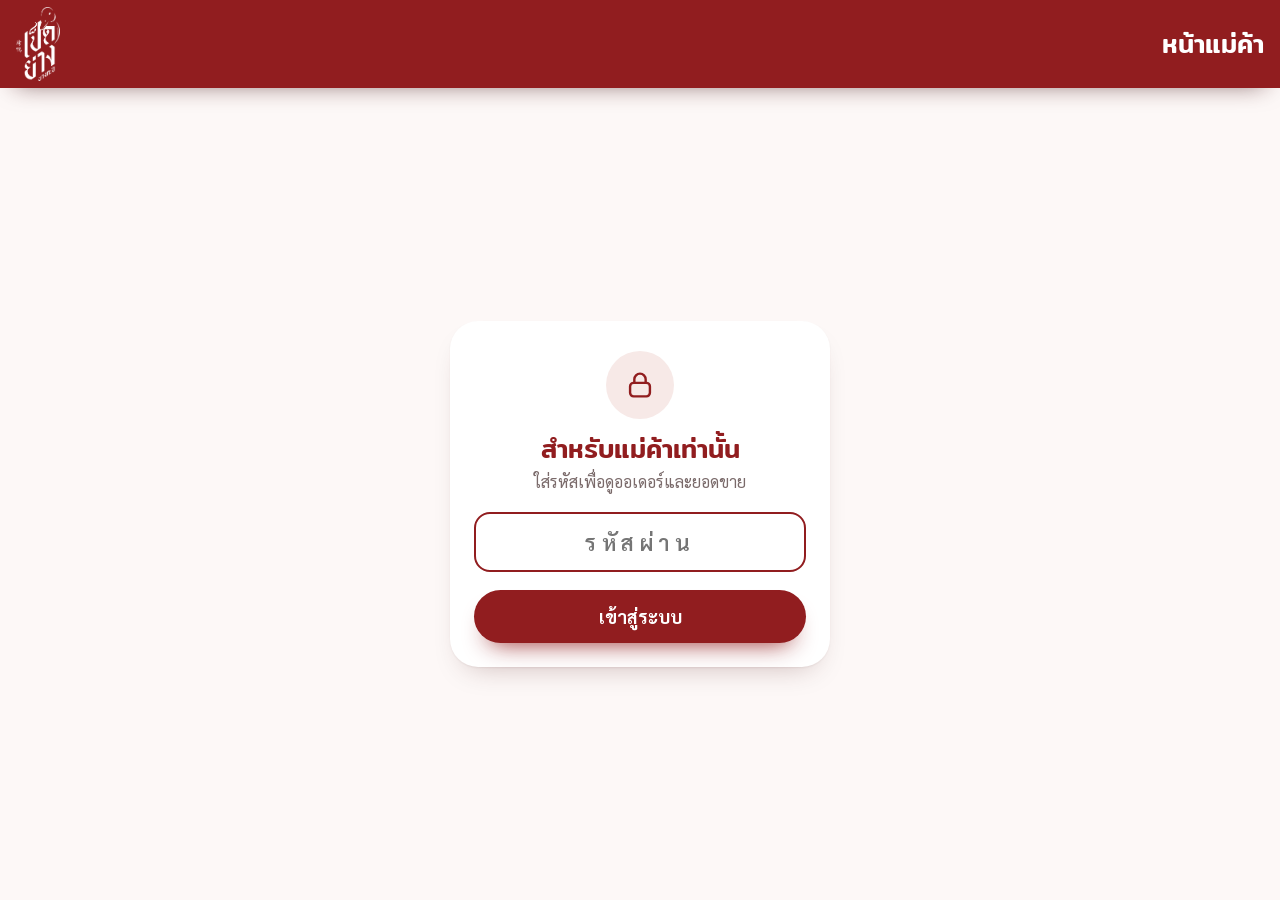
==== seller.html @ ef22b998 "Replace with new duck menu web project" ====
<!doctype html>
<html lang="th">
<head>
  <meta charset="utf-8">
  <meta name="viewport" content="width=device-width, initial-scale=1, viewport-fit=cover">
  <meta name="robots" content="noindex, nofollow">
  <meta name="theme-color" content="#911D1F">
  <title>หน้าแม่ค้า — เป็ดย่างบางกะปิ</title>
  <link rel="preconnect" href="https://fonts.googleapis.com">
  <link rel="preconnect" href="https://fonts.gstatic.com" crossorigin>
  <link href="https://fonts.googleapis.com/css2?family=Mitr:wght@400;500;600&family=Sarabun:wght@400;500;600;700&display=swap" rel="stylesheet">
  <link rel="stylesheet" href="css/base.css">
  <link rel="stylesheet" href="css/seller.css">
</head>
<body>

  <header class="topbar">
    <div class="topbar-in">
      <div class="brand-static">
        <img class="logo" src="logo/logo.png" alt="เป็ดย่างบางกะปิ" onerror="this.hidden=true">
      </div>
      <div class="topbar-title"><span class="t1">หน้าแม่ค้า</span></div>
    </div>
  </header>

  <!-- เข้าสู่ระบบด้วยรหัส (js/seller/seller-auth.js) -->
  <main class="login" id="loginView">
    <form class="login-card" id="loginForm" autocomplete="off">
      <div class="login-icon" id="loginIcon"></div>
      <h1>สำหรับแม่ค้าเท่านั้น</h1>
      <p>ใส่รหัสเพื่อดูออเดอร์และยอดขาย</p>
      <input id="pinInput" type="password" inputmode="numeric" autocomplete="current-password" placeholder="รหัสผ่าน" aria-label="รหัสผ่าน" required>
      <p class="form-error" id="loginError" role="alert" hidden></p>
      <button class="primary-btn" type="submit" id="loginBtn">เข้าสู่ระบบ</button>
      <p class="demo-hint" id="demoHint" hidden>โหมดตัวอย่าง: รหัสสำหรับทดลองคือ <b>1234</b></p>
    </form>
  </main>

  <!-- ออเดอร์และยอดขาย (js/seller/orders-view.js, sales-summary.js) -->
  <main class="dash" id="dashView" hidden>
    <div class="dash-wrap">
      <div class="notice" id="notice" role="status" hidden></div>

      <div class="toolbar">
        <label class="date-pick"><span>วันที่</span><input type="date" id="dateInput"></label>
        <button class="tool-btn" type="button" id="todayBtn" hidden>กลับไปวันนี้</button>
        <span class="spacer"></span>
        <button class="tool-btn" type="button" id="soundBtn" aria-pressed="false"></button>
        <button class="tool-btn icon" type="button" id="refreshBtn" aria-label="รีเฟรช"></button>
        <button class="tool-btn" type="button" id="logoutBtn">ออก</button>
      </div>

      <section class="summary" id="summary" aria-live="polite"></section>

      <div class="tabs" id="tabs" role="tablist" aria-label="กรองออเดอร์"></div>
      <div id="orders"></div>
      <p class="updated" id="updated"></p>
    </div>
  </main>

  <script type="module" src="js/seller/main.js"></script>
</body>
</html>
---- css/base.css ----
/* =========================================================
   เมนู เป็ดย่างบางกะปิ — css/base.css
   ตัวแปรสี / reset / แถบหัว / แจ้งเตือน / keyframes  (ใช้ร่วมกันทั้งหน้าลูกค้าและหน้าแม่ค้า)
   ธีม: แดง #911D1F และขาว
   ========================================================= */

:root {
  --red: #911D1F;
  --red-deep: #6C1315;
  --red-soft: #F7E9E7;
  --red-line: #EBD3D0;
  --ink: #2B1415;
  --muted: #7A6A6A;
  --paper: #FFFFFF;
  --wash: #FDF8F7;

  --font-display: 'Mitr', 'Noto Sans Thai', 'Sarabun', system-ui, sans-serif;
  --font-body: 'Sarabun', 'Noto Sans Thai', system-ui, sans-serif;

  --header-h: 76px;
  --rail-w: 80px;
  --ease-out: cubic-bezier(.2, .8, .2, 1);
  --ease-spring: cubic-bezier(.34, 1.56, .64, 1);

  --shadow-card: 0 1px 2px rgba(60, 10, 12, .06), 0 14px 30px -16px rgba(60, 10, 12, .28);
  --shadow-card-hover: 0 2px 4px rgba(60, 10, 12, .08), 0 26px 44px -18px rgba(60, 10, 12, .38);
}

@media (min-width: 900px) {
  :root { --header-h: 88px; --rail-w: 116px; }
}

*, *::before, *::after { box-sizing: border-box; }

html { -webkit-text-size-adjust: 100%; }
html.lock { overflow: hidden; }

body {
  margin: 0;
  background: var(--wash);
  color: var(--ink);
  font: 400 16px/1.5 var(--font-body);
  -webkit-font-smoothing: antialiased;
}

button { font: inherit; color: inherit; }
img { max-width: 100%; }
[hidden] { display: none !important; }

:focus-visible { outline: 3px solid var(--red); outline-offset: 3px; }
.topbar :focus-visible { outline-color: #fff; }

/* ---------- Top bar ---------- */
.topbar {
  position: sticky;
  top: 0;
  z-index: 40;
  background: var(--red);
  color: #fff;
  padding-top: env(safe-area-inset-top, 0px);
  box-shadow: 0 12px 24px -16px rgba(60, 10, 12, .65);
}

.topbar-in {
  height: var(--header-h);
  display: flex;
  align-items: center;
  justify-content: space-between;
  gap: 16px;
  padding-left: max(16px, env(safe-area-inset-left, 0px));
  padding-right: max(16px, env(safe-area-inset-right, 0px));
}

.brand {
  all: unset;
  box-sizing: border-box;
  display: flex;
  align-items: center;
  height: 100%;
  cursor: pointer;
  -webkit-tap-highlight-color: transparent;
}

.logo {
  display: block;
  height: calc(var(--header-h) - 14px);
  width: auto;
  transform-origin: 50% 90%;
}

.brand.wiggle .logo { animation: wiggle .7s var(--ease-out); }

.brand-fallback {
  display: none;
  font: 500 22px/1 var(--font-display);
}
.brand.no-logo .logo { display: none; }
.brand.no-logo .brand-fallback { display: block; }

.topbar-title { text-align: right; line-height: 1.15; }
.topbar-title .t1 { display: block; font: 500 20px/1.15 var(--font-display); }
.topbar-title .t2 { display: block; font-size: 13px; opacity: .8; margin-top: 3px; }

@media (min-width: 900px) {
  .topbar-title .t1 { font-size: 26px; }
  .topbar-title .t2 { font-size: 14px; }
}


/* ---------- Notice ---------- */
.notice {
  display: flex;
  flex-wrap: wrap;
  align-items: center;
  gap: 6px 12px;
  margin-bottom: 18px;
  padding: 11px 14px;
  border-radius: 14px;
  background: var(--red-soft);
  border: 1px solid var(--red-line);
  color: var(--red-deep);
  font-size: 14.5px;
}
.notice button {
  appearance: none;
  border: 0;
  background: var(--red);
  color: #fff;
  padding: 6px 14px;
  border-radius: 999px;
  font-weight: 600;
  font-size: 13.5px;
  cursor: pointer;
}

/* ---------- Confetti ---------- */
.burst-layer { position: fixed; inset: 0; pointer-events: none; z-index: 200; overflow: hidden; }
.confetti {
  position: absolute;
  left: 0;
  top: 0;
  width: var(--s, 9px);
  height: var(--s, 9px);
  border-radius: var(--r, 50%);
  background: var(--c);
  box-shadow: 0 0 0 1px rgba(145, 29, 31, .2);
  animation: fling .95s cubic-bezier(.12, .7, .3, 1) forwards;
}

/* ---------- Keyframes ---------- */
@keyframes rise { from { opacity: 0; transform: translateY(26px) scale(.97); } to { opacity: 1; transform: none; } }
@keyframes slidein { from { opacity: 0; transform: translateX(-18px); } to { opacity: 1; transform: none; } }
@keyframes fadein { from { opacity: 0; } to { opacity: 1; } }
@keyframes iconpop { 0% { transform: scale(.6) rotate(-14deg); } 60% { transform: scale(1.22) rotate(6deg); } 100% { transform: scale(1) rotate(0); } }
@keyframes wiggle { 0%, 100% { transform: rotate(0); } 15% { transform: rotate(-10deg) scale(1.06); } 35% { transform: rotate(8deg); } 55% { transform: rotate(-6deg); } 75% { transform: rotate(3deg); } }
@keyframes roll { from { transform: rotate(0); } to { transform: rotate(360deg); } }
@keyframes shimmer { to { background-position: -200% 0; } }
@keyframes picked { 0% { transform: scale(1); } 40% { transform: scale(1.06) rotate(-1.5deg); } 70% { transform: scale(.98) rotate(1deg); } 100% { transform: scale(1); } }
@keyframes sheetup { from { opacity: 0; transform: translateY(60px) scale(.98); } to { opacity: 1; transform: none; } }
@keyframes sheetdown { to { opacity: 0; transform: translateY(40px) scale(.98); } }
@keyframes fromright { from { opacity: 0; transform: translateX(34px); } to { opacity: 1; transform: none; } }
@keyframes fromleft { from { opacity: 0; transform: translateX(-34px); } to { opacity: 1; transform: none; } }
@keyframes fling {
  0% { transform: translate(var(--x), var(--y)) scale(.3) rotate(0); opacity: 1; }
  70% { opacity: 1; }
  100% { transform: translate(calc(var(--x) + var(--dx)), calc(var(--y) + var(--dy) + 70px)) scale(1) rotate(var(--rot)); opacity: 0; }
}

@media (prefers-reduced-motion: reduce) {
  *, *::before, *::after {
    animation-duration: .01ms !important;
    animation-iteration-count: 1 !important;
    transition-duration: .01ms !important;
    scroll-behavior: auto !important;
  }
}
/* ---------- Toast ---------- */
.toast {
  position: fixed;
  left: 50%;
  bottom: calc(26px + env(safe-area-inset-bottom, 0px));
  z-index: 300;
  max-width: min(92vw, 420px);
  padding: 10px 18px;
  border-radius: 999px;
  background: var(--ink);
  color: #fff;
  font-weight: 600;
  font-size: 14.5px;
  text-align: center;
  opacity: 0;
  pointer-events: none;
  transform: translate(-50%, 18px);
  transition: opacity .25s, transform .35s var(--ease-spring);
}
.toast.show { opacity: 1; transform: translate(-50%, 0); }

/* ---------- ตัวปรับจำนวน (+ / −) ---------- */
.qty {
  display: inline-flex;
  align-items: center;
  gap: 4px;
  padding: 4px;
  border-radius: 999px;
  background: var(--red-soft);
  color: var(--red);
}
.qty button {
  appearance: none;
  width: 38px;
  height: 38px;
  border: 0;
  border-radius: 50%;
  background: #fff;
  color: var(--red);
  display: grid;
  place-items: center;
  cursor: pointer;
  box-shadow: 0 4px 10px -6px rgba(60, 10, 12, .5);
  transition: transform .25s var(--ease-spring), background .2s, color .2s;
}
.qty button svg { width: 18px; height: 18px; stroke-width: 2.4; }
.qty button:hover:not(:disabled) { background: var(--red); color: #fff; transform: scale(1.08); }
.qty button:disabled { opacity: .35; cursor: default; box-shadow: none; }
.qty > span { min-width: 34px; text-align: center; font: 600 18px var(--font-display); color: var(--ink); font-variant-numeric: tabular-nums; }
.qty.sm button { width: 30px; height: 30px; }
.qty.sm button svg { width: 15px; height: 15px; }
.qty.sm > span { min-width: 26px; font-size: 16px; }

/* ---------- ปุ่มทั่วไป ---------- */
.ghost-btn {
  appearance: none;
  border: 2px solid var(--red);
  background: #fff;
  color: var(--red);
  padding: 9px 20px;
  border-radius: 999px;
  font-weight: 700;
  font-size: 15px;
  cursor: pointer;
  transition: background .2s, color .2s;
}
.ghost-btn:hover { background: var(--red); color: #fff; }
---- css/seller.css ----
/* =========================================================
   css/seller.css — หน้าแม่ค้า (seller.html): เข้าสู่ระบบ + สรุปยอดขาย + รายการออเดอร์
   ========================================================= */

.brand-static { display: flex; align-items: center; height: 100%; }

.primary-btn {
  appearance: none;
  width: 100%;
  padding: 15px 24px;
  border: 0;
  border-radius: 999px;
  background: var(--red);
  color: #fff;
  font: 700 18px var(--font-body);
  cursor: pointer;
  box-shadow: 0 14px 24px -14px rgba(145, 29, 31, .95);
  transition: transform .25s var(--ease-spring), background .2s, opacity .2s;
}
.primary-btn:hover:not(:disabled) { background: var(--red-deep); }
.primary-btn:active:not(:disabled) { transform: scale(.98); }
.primary-btn:disabled { opacity: .6; cursor: progress; }

.form-error {
  margin: 12px 0 0;
  padding: 10px 14px;
  border-radius: 14px;
  background: #FDECEC;
  border: 1px solid #F2B8B8;
  color: #8A1517;
  font-weight: 600;
  font-size: 14.5px;
}

/* ---------- เข้าสู่ระบบ ---------- */
.login { min-height: calc(100dvh - var(--header-h)); display: grid; place-items: center; padding: 24px 16px; }
.login-card {
  width: min(380px, 100%);
  padding: 30px 24px 24px;
  border-radius: 28px;
  background: #fff;
  text-align: center;
  box-shadow: var(--shadow-card);
  animation: rise .5s var(--ease-out) both;
}
.login-icon {
  width: 68px; height: 68px; margin: 0 auto 14px; border-radius: 50%;
  background: var(--red-soft); color: var(--red); display: grid; place-items: center;
}
.login-icon svg { width: 34px; height: 34px; }
.login-card h1 { margin: 0; font: 500 26px/1.2 var(--font-display); color: var(--red); }
.login-card p { margin: 6px 0 18px; color: var(--muted); }
.login-card input {
  width: 100%; margin-bottom: 6px; padding: 14px 16px; border: 2px solid var(--red-line); border-radius: 16px;
  font: 600 22px var(--font-body); letter-spacing: .25em; text-align: center; color: var(--ink); background: #fff;
}
.login-card input:focus { outline: none; border-color: var(--red); }
.login-card .form-error { margin: 8px 0 12px; }
.login-card .primary-btn { margin-top: 12px; }
.login-card p.demo-hint { margin: 14px 0 0; font-size: 14px; }

/* ---------- แดชบอร์ด ---------- */
.dash { padding: 18px 16px calc(40px + env(safe-area-inset-bottom, 0px)); }
.dash-wrap { max-width: 1000px; margin: 0 auto; }

.toolbar { display: flex; flex-wrap: wrap; align-items: center; gap: 8px 10px; margin-bottom: 16px; }
.toolbar .spacer { flex: 1; }
.date-pick { display: inline-flex; align-items: center; gap: 8px; font-weight: 700; }
.date-pick input {
  padding: 9px 12px; border: 2px solid var(--red-line); border-radius: 14px; background: #fff;
  font: 600 15.5px var(--font-body); color: var(--ink);
}
.date-pick input:focus { outline: none; border-color: var(--red); }
.tool-btn {
  appearance: none;
  display: inline-flex; align-items: center; gap: 6px;
  padding: 9px 16px; border: 2px solid var(--red-line); border-radius: 999px; background: #fff; color: var(--red);
  font: 700 14.5px var(--font-body); cursor: pointer;
  transition: background .2s, color .2s, border-color .2s;
}
.tool-btn svg { width: 19px; height: 19px; }
.tool-btn:hover { border-color: var(--red); }
.tool-btn[aria-pressed="true"] { background: var(--red); border-color: var(--red); color: #fff; }
.tool-btn.icon { padding: 9px 11px; }
.tool-btn.spin svg { animation: roll .8s linear infinite; }

/* ---------- สรุปยอดขาย ---------- */
.summary { display: grid; grid-template-columns: repeat(3, minmax(0, 1fr)); gap: 10px; margin-bottom: 18px; }
.stat {
  padding: 14px 14px 12px; border-radius: 22px; background: #fff; box-shadow: var(--shadow-card);
  display: flex; flex-direction: column; gap: 2px; min-width: 0;
}
.stat small { color: var(--muted); font-weight: 700; font-size: 13px; }
.stat b { font: 500 clamp(26px, 6vw, 40px)/1.1 var(--font-display); color: var(--red); font-variant-numeric: tabular-nums; overflow-wrap: anywhere; }
.stat span { color: var(--muted); font-size: 12.5px; }
.stat.main { grid-column: 1 / -1; background: var(--red); color: #fff; }
.stat.main small, .stat.main span { color: rgba(255, 255, 255, .82); }
.stat.main b { color: #fff; font-size: clamp(38px, 10vw, 58px); }
@media (min-width: 700px) {
  .summary { grid-template-columns: 2fr 1fr 1fr 1fr; }
  .stat.main { grid-column: auto; }
}

/* ---------- กรองสถานะ ---------- */
.tabs { display: flex; flex-wrap: wrap; gap: 8px; margin-bottom: 14px; }
.tab {
  appearance: none; padding: 8px 16px; border: 0; border-radius: 999px; background: #fff; color: var(--muted);
  font: 700 14.5px var(--font-body); cursor: pointer; box-shadow: 0 0 0 1px var(--red-line) inset;
  font-variant-numeric: tabular-nums; transition: background .2s, color .2s;
}
.tab:hover { color: var(--red); }
.tab[aria-selected="true"] { background: var(--red); color: #fff; box-shadow: none; }

/* ---------- การ์ดออเดอร์ ---------- */
.orders { list-style: none; margin: 0; padding: 0; display: grid; grid-template-columns: repeat(auto-fill, minmax(min(100%, 420px), 1fr)); gap: 14px; }
.order {
  display: flex; flex-direction: column; border-radius: 24px; background: #fff; box-shadow: var(--shadow-card);
  overflow: hidden; border-top: 6px solid var(--red); animation: rise .4s var(--ease-out) both;
}
.order.done { border-top-color: #4C8B3F; }
.order.cancelled { border-top-color: #B8AAA8; opacity: .72; }
.order.is-new { animation: rise .4s var(--ease-out) both, newflash 1.6s ease-out 2; }
@keyframes newflash { 0%, 100% { box-shadow: var(--shadow-card); } 40% { box-shadow: 0 0 0 5px rgba(145, 29, 31, .35), var(--shadow-card); } }

.o-head { display: flex; align-items: flex-start; justify-content: space-between; gap: 10px; padding: 14px 16px 6px; }
.o-no { font: 500 38px/1 var(--font-display); color: var(--red); }
.order.cancelled .o-no { text-decoration: line-through; color: var(--muted); }
.o-meta { margin-top: 4px; color: var(--muted); font-size: 14px; }
.o-meta b { color: var(--ink); }
.pill { flex: none; padding: 4px 12px; border-radius: 999px; font-weight: 700; font-size: 13px; background: var(--red-soft); color: var(--red); }
.order.done .pill { background: #E6F2E2; color: #2F6B25; }
.order.cancelled .pill { background: #EEE8E7; color: #6E6362; }

.o-items { list-style: none; margin: 0; padding: 6px 16px 4px; }
.o-items li { display: grid; grid-template-columns: minmax(0, 1fr) auto; gap: 2px 12px; padding: 9px 0; border-bottom: 1px dashed var(--red-line); }
.o-items li:last-child { border-bottom: 0; }
.oi-name { font-weight: 700; font-size: 16.5px; }
.oi-name em { font-style: normal; color: var(--red); margin-left: 4px; }
.oi-qty { color: var(--red); font: 600 18px var(--font-display); margin-left: 6px; }
.oi-opt { grid-column: 1; color: var(--muted); font-size: 14px; }
.oi-price { grid-row: 1; grid-column: 2; align-self: start; font-weight: 700; font-variant-numeric: tabular-nums; }
.o-note { margin: 4px 16px 6px; padding: 8px 12px; border-radius: 12px; background: #FFF6DB; border: 1px solid #F0DC9B; color: #5A4300; font-size: 14.5px; }

.o-foot { margin-top: auto; padding: 10px 16px 14px; display: flex; align-items: center; justify-content: space-between; gap: 10px; flex-wrap: wrap; border-top: 1px solid var(--red-line); }
.o-total small { display: block; color: var(--muted); font-weight: 700; font-size: 12.5px; line-height: 1.1; }
.o-total b { font: 500 30px/1.1 var(--font-display); color: var(--red); font-variant-numeric: tabular-nums; }
.o-actions { display: flex; gap: 8px; }
.act {
  appearance: none; padding: 10px 18px; border: 2px solid var(--red); border-radius: 999px; background: #fff; color: var(--red);
  font: 700 15px var(--font-body); cursor: pointer; transition: background .2s, color .2s;
}
.act:hover { background: var(--red-soft); }
.act.go { background: var(--red); color: #fff; }
.act.go:hover { background: var(--red-deep); }
.act.quiet { border-color: var(--red-line); color: var(--muted); }
.act:disabled { opacity: .5; cursor: progress; }

.empty-orders { padding: 44px 16px; text-align: center; color: var(--muted); }
.empty-orders strong { display: block; font: 500 22px var(--font-display); color: var(--ink); margin-bottom: 4px; }
.updated { margin: 18px 0 0; text-align: center; color: var(--muted); font-size: 13px; }
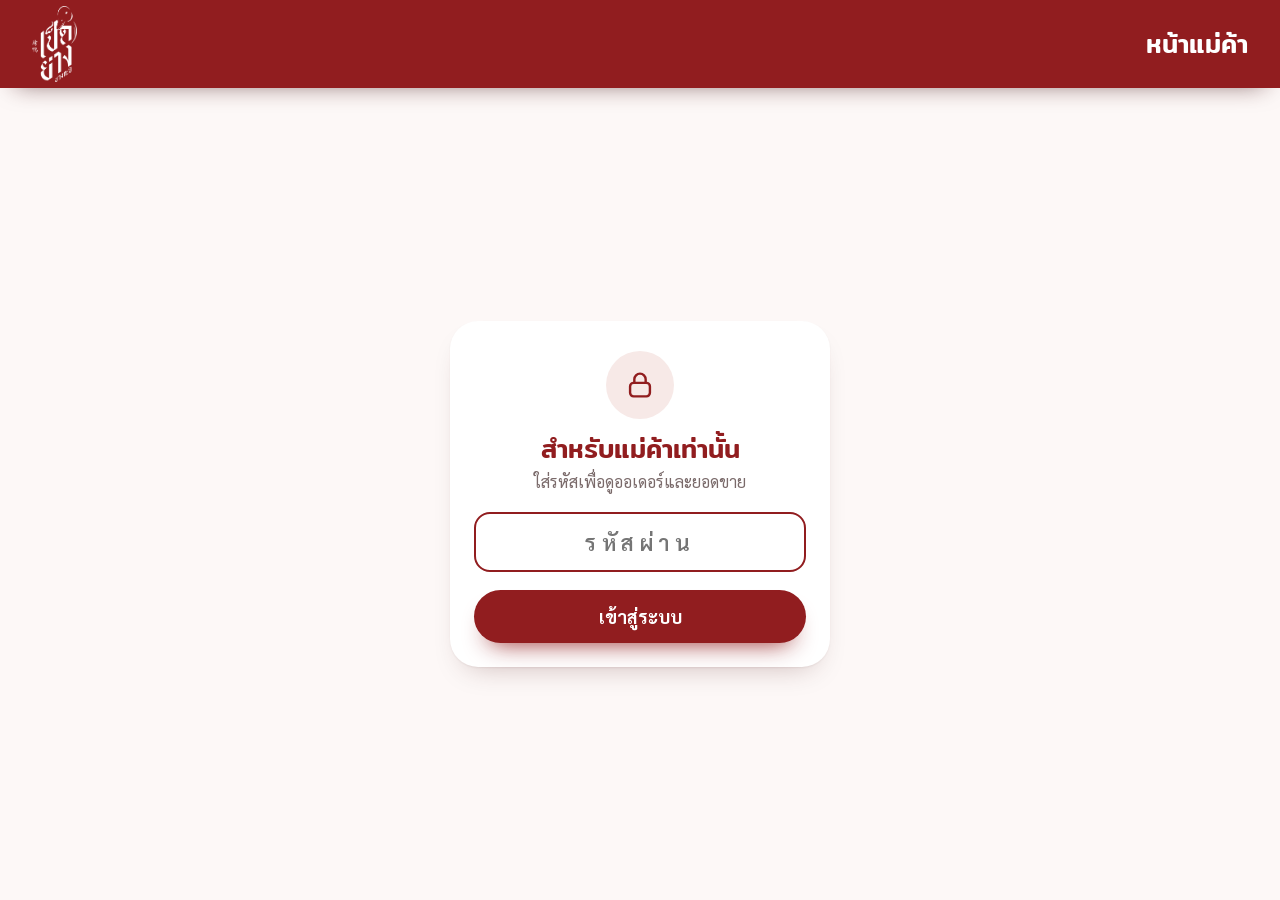
==== commit be4276c4: "Update website styles and components" ====
--- a/seller.html
+++ b/seller.html
@@ -9,8 +9,8 @@
   <link rel="preconnect" href="https://fonts.googleapis.com">
   <link rel="preconnect" href="https://fonts.gstatic.com" crossorigin>
   <link href="https://fonts.googleapis.com/css2?family=Mitr:wght@400;500;600&family=Sarabun:wght@400;500;600;700&display=swap" rel="stylesheet">
-  <link rel="stylesheet" href="css/base.css">
-  <link rel="stylesheet" href="css/seller.css">
+  <link rel="stylesheet" href="css/base.css?v=2">
+  <link rel="stylesheet" href="css/seller.css?v=2">
 </head>
 <body>
 
--- a/css/base.css
+++ b/css/base.css
@@ -17,8 +17,21 @@
   --font-display: 'Mitr', 'Noto Sans Thai', 'Sarabun', system-ui, sans-serif;
   --font-body: 'Sarabun', 'Noto Sans Thai', system-ui, sans-serif;
 
-  --header-h: 76px;
-  --rail-w: 80px;
+  /* ระยะห่างตามระบบ 8pt (4 / 8 / 12 / 16 / 24 / 32 / 48) */
+  --sp-1: 4px;
+  --sp-2: 8px;
+  --sp-3: 12px;
+  --sp-4: 16px;
+  --sp-5: 24px;
+  --sp-6: 32px;
+  --sp-7: 48px;
+  --gutter: 16px;         /* ระยะขอบซ้าย-ขวาของหน้า */
+  --tap: 44px;            /* ขนาดปุ่มกดขั้นต่ำสำหรับนิ้วมือ */
+
+  --header-h: 60px;
+  --rail-w: 116px;
+  --rail-h: 68px;         /* ความสูงแถบหมวดหมู่แนวนอน (มือถือ) */
+  --sticky-offset: calc(var(--rail-h) + var(--sp-4));
   --ease-out: cubic-bezier(.2, .8, .2, 1);
   --ease-spring: cubic-bezier(.34, 1.56, .64, 1);
 
@@ -26,8 +39,11 @@
   --shadow-card-hover: 0 2px 4px rgba(60, 10, 12, .08), 0 26px 44px -18px rgba(60, 10, 12, .38);
 }
 
+@media (min-width: 600px) {
+  :root { --gutter: 24px; }
+}
 @media (min-width: 900px) {
-  :root { --header-h: 88px; --rail-w: 116px; }
+  :root { --header-h: 88px; --rail-w: 116px; --gutter: 32px; --sticky-offset: calc(var(--header-h) + var(--sp-5)); }
 }
 
 *, *::before, *::after { box-sizing: border-box; }
@@ -43,7 +59,7 @@
   -webkit-font-smoothing: antialiased;
 }
 
-button { font: inherit; color: inherit; }
+button { font: inherit; color: inherit; touch-action: manipulation; -webkit-tap-highlight-color: transparent; }
 img { max-width: 100%; }
 [hidden] { display: none !important; }
 
@@ -52,8 +68,7 @@
 
 /* ---------- Top bar ---------- */
 .topbar {
-  position: sticky;
-  top: 0;
+  position: relative;
   z-index: 40;
   background: var(--red);
   color: #fff;
@@ -66,9 +81,12 @@
   display: flex;
   align-items: center;
   justify-content: space-between;
-  gap: 16px;
-  padding-left: max(16px, env(safe-area-inset-left, 0px));
-  padding-right: max(16px, env(safe-area-inset-right, 0px));
+  gap: var(--sp-4);
+  padding-left: max(var(--gutter), env(safe-area-inset-left, 0px));
+  padding-right: max(var(--gutter), env(safe-area-inset-right, 0px));
+}
+@media (min-width: 900px) {
+  .topbar { position: sticky; top: 0; }
 }
 
 .brand {
@@ -83,7 +101,7 @@
 
 .logo {
   display: block;
-  height: calc(var(--header-h) - 14px);
+  height: calc(var(--header-h) - var(--sp-3));
   width: auto;
   transform-origin: 50% 90%;
 }
@@ -98,7 +116,7 @@
 .brand.no-logo .brand-fallback { display: block; }
 
 .topbar-title { text-align: right; line-height: 1.15; }
-.topbar-title .t1 { display: block; font: 500 20px/1.15 var(--font-display); }
+.topbar-title .t1 { display: block; font: 500 20px/1.3 var(--font-display); }
 .topbar-title .t2 { display: block; font-size: 13px; opacity: .8; margin-top: 3px; }
 
 @media (min-width: 900px) {
@@ -112,24 +130,26 @@
   display: flex;
   flex-wrap: wrap;
   align-items: center;
-  gap: 6px 12px;
-  margin-bottom: 18px;
-  padding: 11px 14px;
-  border-radius: 14px;
+  gap: var(--sp-2) var(--sp-3);
+  margin-bottom: var(--sp-4);
+  padding: var(--sp-3) var(--sp-4);
+  border-radius: 16px;
   background: var(--red-soft);
   border: 1px solid var(--red-line);
   color: var(--red-deep);
-  font-size: 14.5px;
+  font-size: 15px;
+  line-height: 1.55;
 }
 .notice button {
   appearance: none;
   border: 0;
   background: var(--red);
   color: #fff;
-  padding: 6px 14px;
+  min-height: 40px;
+  padding: 0 var(--sp-4);
   border-radius: 999px;
   font-weight: 600;
-  font-size: 13.5px;
+  font-size: 14px;
   cursor: pointer;
 }
 
@@ -178,10 +198,12 @@
 .toast {
   position: fixed;
   left: 50%;
-  bottom: calc(26px + env(safe-area-inset-bottom, 0px));
+  bottom: calc(96px + env(safe-area-inset-bottom, 0px));
   z-index: 300;
+  width: max-content;
   max-width: min(92vw, 420px);
-  padding: 10px 18px;
+  padding: var(--sp-3) var(--sp-4);
+  line-height: 1.45;
   border-radius: 999px;
   background: var(--ink);
   color: #fff;
@@ -199,16 +221,16 @@
 .qty {
   display: inline-flex;
   align-items: center;
-  gap: 4px;
-  padding: 4px;
+  gap: var(--sp-1);
+  padding: var(--sp-1);
   border-radius: 999px;
   background: var(--red-soft);
   color: var(--red);
 }
 .qty button {
   appearance: none;
-  width: 38px;
-  height: 38px;
+  width: var(--tap);
+  height: var(--tap);
   border: 0;
   border-radius: 50%;
   background: #fff;
@@ -220,12 +242,15 @@
   transition: transform .25s var(--ease-spring), background .2s, color .2s;
 }
 .qty button svg { width: 18px; height: 18px; stroke-width: 2.4; }
-.qty button:hover:not(:disabled) { background: var(--red); color: #fff; transform: scale(1.08); }
+.qty button:active:not(:disabled) { background: var(--red); color: #fff; transform: scale(.92); }
+@media (hover: hover) and (pointer: fine) {
+  .qty button:hover:not(:disabled) { background: var(--red); color: #fff; transform: scale(1.08); }
+}
 .qty button:disabled { opacity: .35; cursor: default; box-shadow: none; }
-.qty > span { min-width: 34px; text-align: center; font: 600 18px var(--font-display); color: var(--ink); font-variant-numeric: tabular-nums; }
-.qty.sm button { width: 30px; height: 30px; }
+.qty > span { min-width: 40px; text-align: center; font: 600 18px var(--font-display); color: var(--ink); font-variant-numeric: tabular-nums; }
+.qty.sm button { width: 40px; height: 40px; }
 .qty.sm button svg { width: 15px; height: 15px; }
-.qty.sm > span { min-width: 26px; font-size: 16px; }
+.qty.sm > span { min-width: 32px; font-size: 17px; }
 
 /* ---------- ปุ่มทั่วไป ---------- */
 .ghost-btn {
@@ -233,11 +258,13 @@
   border: 2px solid var(--red);
   background: #fff;
   color: var(--red);
-  padding: 9px 20px;
+  min-height: 48px;
+  padding: 0 var(--sp-5);
   border-radius: 999px;
   font-weight: 700;
-  font-size: 15px;
+  font-size: 16px;
   cursor: pointer;
   transition: background .2s, color .2s;
 }
-.ghost-btn:hover { background: var(--red); color: #fff; }
+.ghost-btn:active { background: var(--red); color: #fff; }
+@media (hover: hover) and (pointer: fine) { .ghost-btn:hover { background: var(--red); color: #fff; } }
